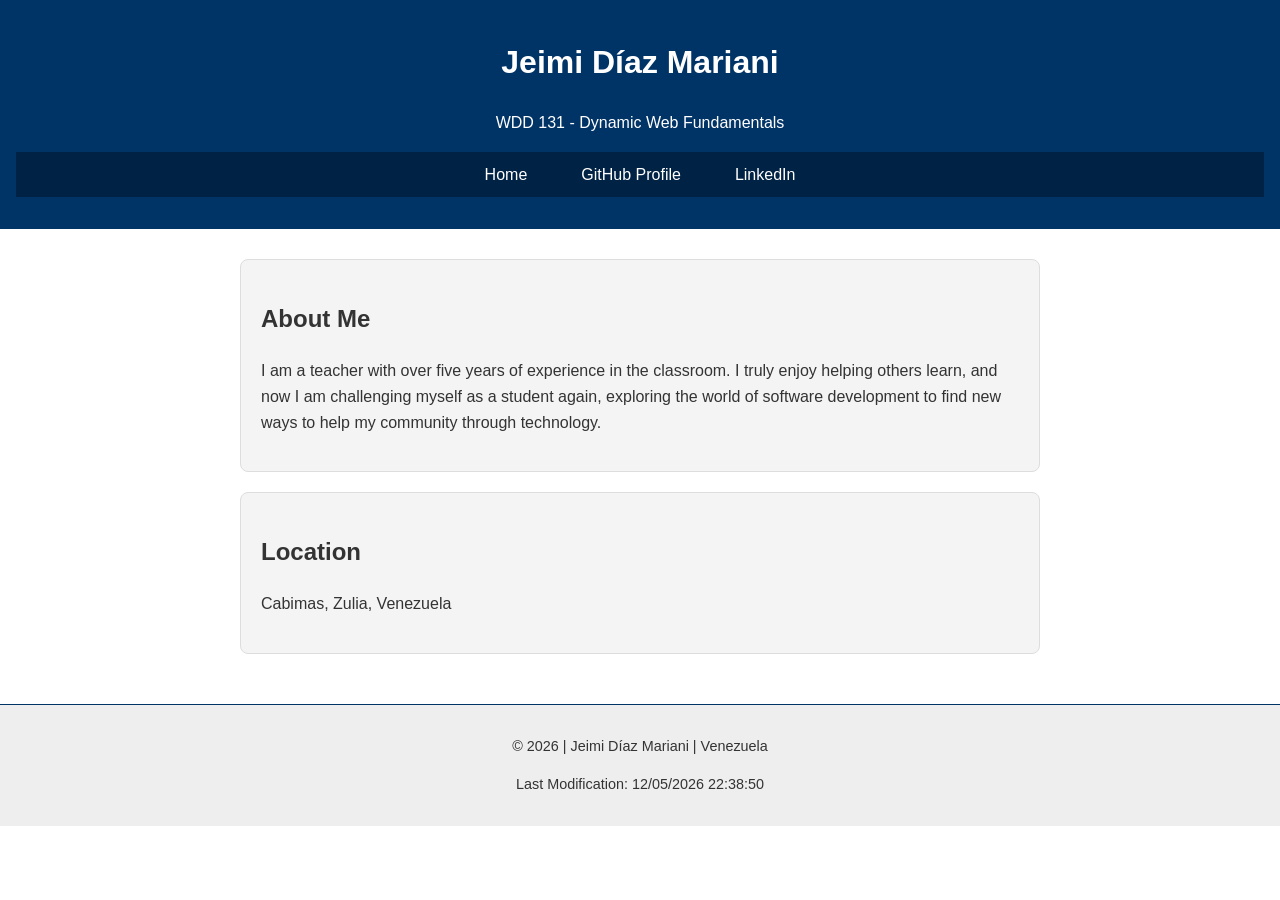
==== index.html @ 8ffb6619 "Initial commit" ====
<!DOCTYPE html>
<html lang="en">
<head>
    <meta charset="UTF-8">
    <meta name="viewport" content="width=device-width, initial-scale=1.0">
    <title>WDD 131 - Dynamic Web Fundamentals - Jeimi Díaz Mariani</title>
    <meta name="description" content="WDD 131: Web Frontend Development - Jeimi Díaz Mariani.">
    <meta name="author" content="Jeimi Díaz Mariani">
    
    <link rel="preconnect" href="https://fonts.googleapis.com">
    <link rel="preconnect" href="https://fonts.gstatic.com" crossorigin>
    <link href="https://fonts.googleapis.com/css2?family=Roboto:wght@400;700&display=swap" rel="stylesheet">
    
    <link rel="stylesheet" href="styles/base.css">
    <script src="scripts/getdates.js" defer></script>
</head>
<body>
    <header>
        <h1>Jeimi Díaz Mariani</h1>
        <span id="course-title">WDD 131 - Dynamic Web Fundamentals</span>
        <nav>
            <ul class="navigation">
                <li><a href="#">Home</a></li>
                <li><a href="https://github.com/" target="_blank">GitHub Profile</a></li>
                <li><a href="https://www.linkedin.com/" target="_blank">LinkedIn</a></li>
            </ul>
        </nav>
    </header>

    <main>
        <section class="card">
            <h2>About Me</h2>
            <p>I am a teacher with over five years of experience in the classroom. I truly enjoy helping others learn, and now I am challenging myself as a student again, exploring the world of software development to find new ways to help my community through technology.</p>
        </section>
        
        <section class="card">
            <h2>Location</h2>
            <p>Cabimas, Zulia, Venezuela</p>
        </section>
    </main>

    <footer>
        <p>&copy; <span id="currentyear"></span> | Jeimi Díaz Mariani | Venezuela</p>
        <p id="lastModified"></p>
    </footer>
</body>
</html>
---- styles/base.css ----
/* Principios de Diseño: Repetición y Alineación */
:root {
    --primary-color: #003366;
    --secondary-color: #f4f4f4;
    --text-color: #333;
    --accent-color: #ffcc00;
}

body {
    font-family: 'Segoe UI', Tahoma, Geneva, Verdana, sans-serif;
    color: var(--text-color);
    margin: 0;
    padding: 0;
    line-height: 1.6;
}

header {
    background-color: var(--primary-color);
    color: white;
    padding: 1rem;
    text-align: center;
}

/* Navegación y Efecto Hover (Criterio 4) */
nav ul {
    list-style: none;
    padding: 0;
    display: flex;
    justify-content: center;
    gap: 1.5rem;
    background-color: #002244;
}

nav a {
    color: white;
    text-decoration: none;
    padding: 10px 15px;
    display: block;
    transition: background-color 0.3s ease;
}

/* El hover usa fondo para no causar "layout shift" (>3px) */
nav a:hover {
    background-color: var(--accent-color);
    color: black;
}

main {
    max-width: 800px;
    margin: 20px auto;
    padding: 10px;
}

.card {
    border: 1px solid #ddd;
    border-radius: 8px;
    padding: 20px;
    margin-bottom: 20px;
    background-color: var(--secondary-color);
}

footer {
    border-top: 1px solid var(--primary-color);
    text-align: center;
    padding: 1rem;
    font-size: 0.9rem;
    background-color: #eee;
}
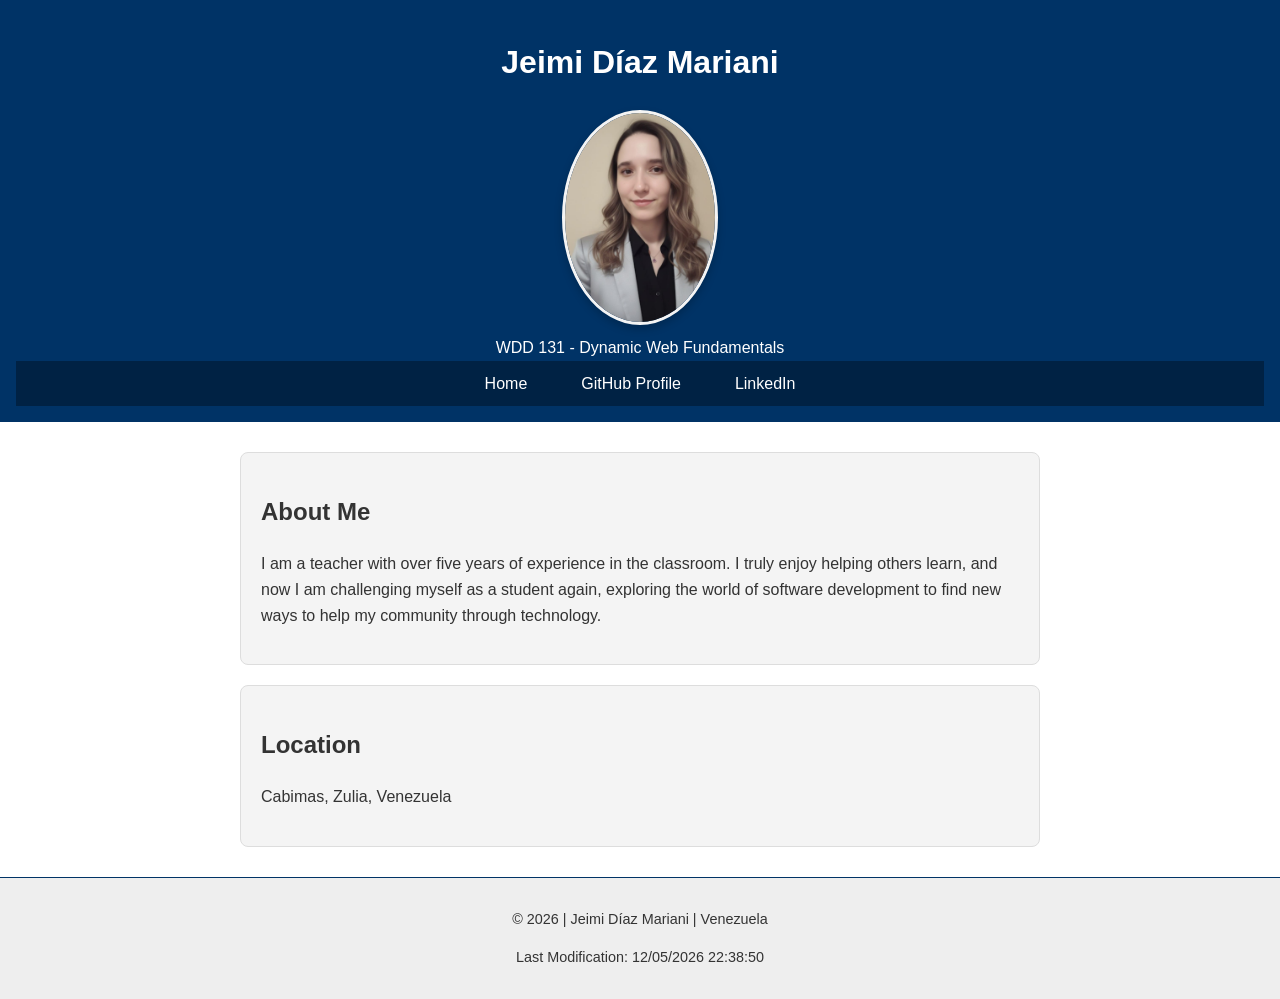
==== commit b8d68c8d: "2" ====
--- a/index.html
+++ b/index.html
@@ -17,6 +17,7 @@
 <body>
     <header>
         <h1>Jeimi Díaz Mariani</h1>
+        <img src="images/profile.jpg" alt="Jeimi Díaz Mariani Profile Picture" class="profile-img">
         <span id="course-title">WDD 131 - Dynamic Web Fundamentals</span>
         <nav>
             <ul class="navigation">
--- a/styles/base.css
+++ b/styles/base.css
@@ -1,4 +1,3 @@
-/* Principios de Diseño: Repetición y Alineación */
 :root {
     --primary-color: #003366;
     --secondary-color: #f4f4f4;
@@ -7,7 +6,7 @@
 }
 
 body {
-    font-family: 'Segoe UI', Tahoma, Geneva, Verdana, sans-serif;
+    font-family: 'Roboto', 'Segoe UI', Tahoma, sans-serif;
     color: var(--text-color);
     margin: 0;
     padding: 0;
@@ -21,10 +20,20 @@
     text-align: center;
 }
 
-/* Navegación y Efecto Hover (Criterio 4) */
+.profile-img {
+    display: block;
+    margin: 10px auto;
+    width: 150px;
+    height: auto;
+    border-radius: 50%;
+    border: 3px solid var(--secondary-color);
+    box-shadow: 0 4px 8px rgba(0,0,0,0.2);
+}
+
 nav ul {
     list-style: none;
     padding: 0;
+    margin: 0;
     display: flex;
     justify-content: center;
     gap: 1.5rem;
@@ -39,13 +48,15 @@
     transition: background-color 0.3s ease;
 }
 
-/* El hover usa fondo para no causar "layout shift" (>3px) */
 nav a:hover {
     background-color: var(--accent-color);
     color: black;
 }
 
 main {
+    display: grid;
+    grid-template-columns: 1fr; 
+    gap: 20px;
     max-width: 800px;
     margin: 20px auto;
     padding: 10px;
@@ -55,7 +66,6 @@
     border: 1px solid #ddd;
     border-radius: 8px;
     padding: 20px;
-    margin-bottom: 20px;
     background-color: var(--secondary-color);
 }
 
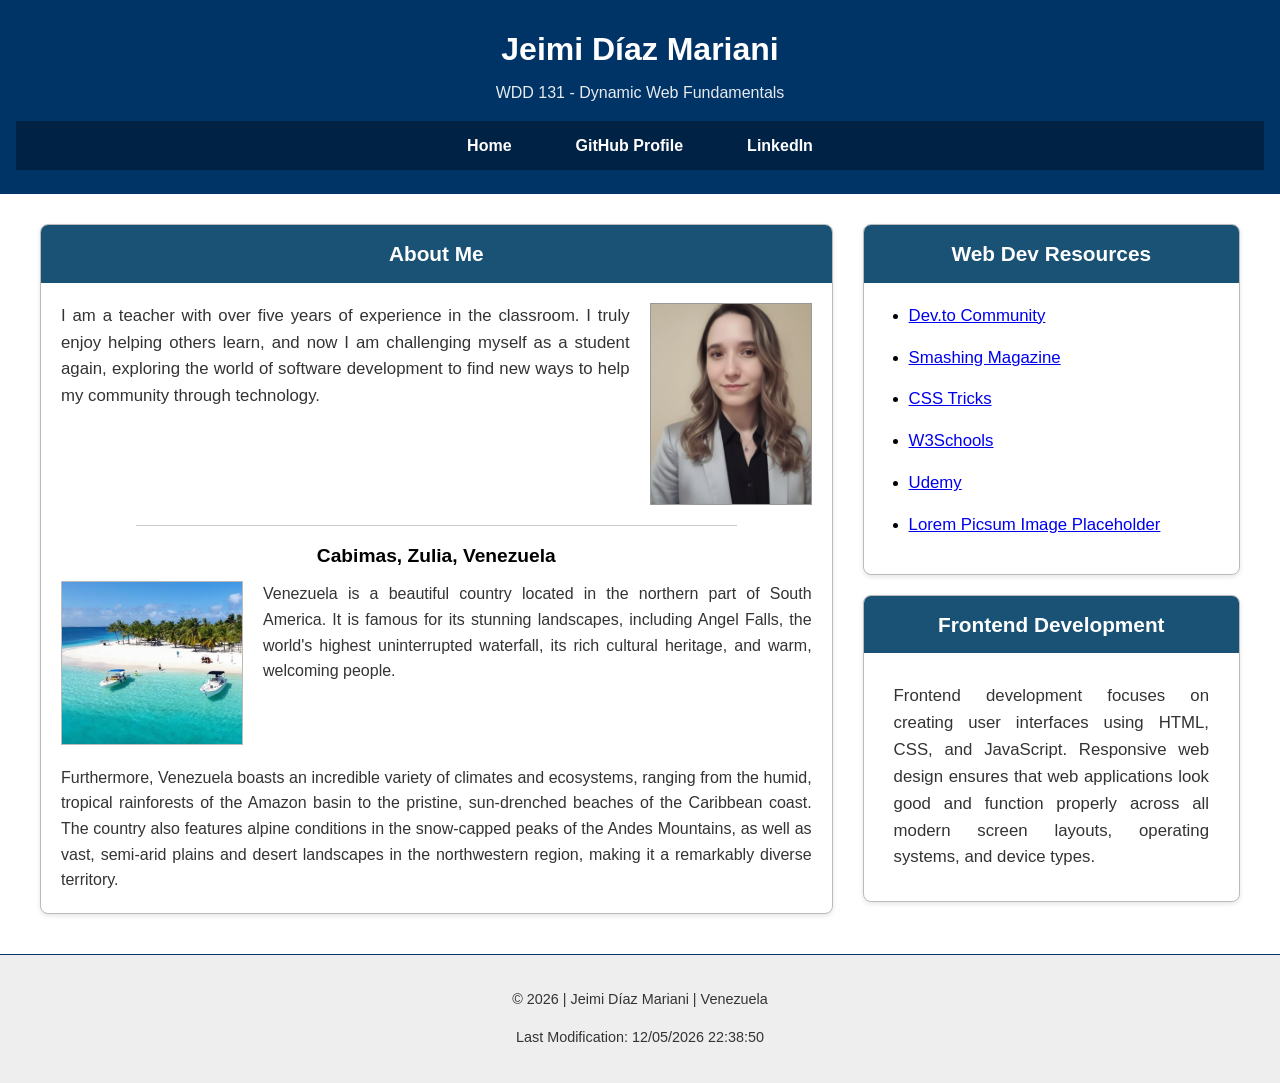
==== commit ec33f870: "5" ====
--- a/index.html
+++ b/index.html
@@ -6,18 +6,15 @@
     <title>WDD 131 - Dynamic Web Fundamentals - Jeimi Díaz Mariani</title>
     <meta name="description" content="WDD 131: Web Frontend Development - Jeimi Díaz Mariani.">
     <meta name="author" content="Jeimi Díaz Mariani">
-    
     <link rel="preconnect" href="https://fonts.googleapis.com">
     <link rel="preconnect" href="https://fonts.gstatic.com" crossorigin>
     <link href="https://fonts.googleapis.com/css2?family=Roboto:wght@400;700&display=swap" rel="stylesheet">
-    
     <link rel="stylesheet" href="styles/base.css">
     <script src="scripts/getdates.js" defer></script>
 </head>
 <body>
     <header>
         <h1>Jeimi Díaz Mariani</h1>
-        <img src="images/profile.jpg" alt="Jeimi Díaz Mariani Profile Picture" class="profile-img">
         <span id="course-title">WDD 131 - Dynamic Web Fundamentals</span>
         <nav>
             <ul class="navigation">
@@ -29,15 +26,43 @@
     </header>
 
     <main>
-        <section class="card">
-            <h2>About Me</h2>
-            <p>I am a teacher with over five years of experience in the classroom. I truly enjoy helping others learn, and now I am challenging myself as a student again, exploring the world of software development to find new ways to help my community through technology.</p>
-        </section>
-        
-        <section class="card">
-            <h2>Location</h2>
-            <p>Cabimas, Zulia, Venezuela</p>
-        </section>
+        <div class="left-column">
+            <section class="card">
+                <h2>About Me</h2>
+                <div class="card-content-profile">
+                    <p>I am a teacher with over five years of experience in the classroom. I truly enjoy helping others learn, and now I am challenging myself as a student again, exploring the world of software development to find new ways to help my community through technology.</p>
+                    <img src="images/profile.jpg" alt="Jeimi Díaz Mariani Profile Picture" class="profile-img">
+                </div>
+                <div class="location-sub-block">
+                    <h3>Cabimas, Zulia, Venezuela</h3>
+                    <div class="location-details">
+                        <img src="images/venezuelanbeach.jpg" alt="Venezuelan beach" class="flag-img">
+                        <p>Venezuela is a beautiful country located in the northern part of South America. It is famous for its stunning landscapes, including Angel Falls, the world's highest uninterrupted waterfall, its rich cultural heritage, and warm, welcoming people.</p>
+                    </div>
+                    <p class="climate-text">Furthermore, Venezuela boasts an incredible variety of climates and ecosystems, ranging from the humid, tropical rainforests of the Amazon basin to the pristine, sun-drenched beaches of the Caribbean coast. The country also features alpine conditions in the snow-capped peaks of the Andes Mountains, as well as vast, semi-arid plains and desert landscapes in the northwestern region, making it a remarkably diverse territory.</p>
+                </div>
+            </section>
+        </div>
+        </div>
+
+        <div class="right-column">
+            <section class="card">
+                <h2>Web Dev Resources</h2>
+                <ul class="web-pages-list">
+                    <li><a href="https://dev.to" target="_blank">Dev.to Community</a></li>
+                    <li><a href="https://www.smashingmagazine.com" target="_blank">Smashing Magazine</a></li>
+                    <li><a href="https://css-tricks.com" target="_blank">CSS Tricks</a></li>
+                    <li><a href="https://www.w3schools.com" target="_blank">W3Schools</a></li>
+                    <li><a href="https://www.udemy.com" target="_blank">Udemy</a></li>
+                    <li><a href="https://picsum.photos" target="_blank">Lorem Picsum Image Placeholder</a></li>
+                </ul>
+            </section>
+
+            <section class="card">
+                <h2>Frontend Development</h2>
+                <p class="education-text">Frontend development focuses on creating user interfaces using HTML, CSS, and JavaScript. Responsive web design ensures that web applications look good and function properly across all modern screen layouts, operating systems, and device types.</p>
+            </section>
+        </div>
     </main>
 
     <footer>
--- a/styles/base.css
+++ b/styles/base.css
@@ -11,23 +11,25 @@
     margin: 0;
     padding: 0;
     line-height: 1.6;
+    background-color: #ffffff;
 }
 
 header {
     background-color: var(--primary-color);
     color: white;
-    padding: 1rem;
-    text-align: center;
-}
-
-.profile-img {
-    display: block;
-    margin: 10px auto;
-    width: 150px;
-    height: auto;
-    border-radius: 50%;
-    border: 3px solid var(--secondary-color);
-    box-shadow: 0 4px 8px rgba(0,0,0,0.2);
+    padding: 1.5rem 1rem;
+    text-align: center;
+}
+
+header h1 {
+    margin: 0 0 5px 0;
+}
+
+#course-title {
+    font-size: 1rem;
+    display: block;
+    margin-bottom: 15px;
+    opacity: 0.9;
 }
 
 nav ul {
@@ -43,8 +45,9 @@
 nav a {
     color: white;
     text-decoration: none;
-    padding: 10px 15px;
-    display: block;
+    padding: 12px 20px;
+    display: block;
+    font-weight: bold;
     transition: background-color 0.3s ease;
 }
 
@@ -55,24 +58,180 @@
 
 main {
     display: grid;
-    grid-template-columns: 1fr; 
-    gap: 20px;
-    max-width: 800px;
-    margin: 20px auto;
-    padding: 10px;
+    grid-template-columns: 1fr;
+    gap: 20px;
+    max-width: 1200px;
+    margin: 30px auto;
+    padding: 0 20px;
+}
+
+.left-column, .right-column {
+    display: flex;
+    flex-direction: column;
+    gap: 20px;
 }
 
 .card {
-    border: 1px solid #ddd;
+    border: 1px solid #bbb;
     border-radius: 8px;
+    background-color: #ffffff;
+    box-shadow: 0 2px 5px rgba(0,0,0,0.1);
+    overflow: hidden;
+}
+
+.card h2 {
+    background-color: #1a5276;
+    color: white;
+    margin: 0;
+    padding: 12px 20px;
+    font-size: 1.3rem;
+    text-align: center;
+}
+
+.card-content-profile {
+    display: flex;
+    flex-direction: column-reverse;
     padding: 20px;
-    background-color: var(--secondary-color);
+    gap: 20px;
+}
+
+.card-content-profile p {
+    margin: 0;
+    font-size: 1.05rem;
+}
+
+.profile-img {
+    display: block;
+    margin: 0 auto;
+    width: 150px;
+    height: 185px;
+    object-fit: cover;
+    border: 1px solid #999;
+}
+
+.location-sub-block {
+    padding: 0 20px 20px 20px;
+}
+
+.location-sub-block h3 {
+    text-align: center;
+    margin: 10px 0;
+    font-size: 1.2rem;
+    color: #000000;
+}
+
+.location-sub-block::before {
+    content: "";
+    display: block;
+    width: 80%;
+    height: 1px;
+    background-color: #ccc;
+    margin: 0 auto 15px auto;
+}
+
+.location-details {
+    display: flex;
+    flex-direction: column;
+    align-items: center;
+    gap: 20px;
+}
+
+.flag-img {
+    width: 160px;
+    height: auto;
+    border: 1px solid #bbb;
+}
+
+.location-details p {
+    text-align: justify;
+    margin: 0;
+    font-size: 1rem;
+}
+
+.climate-text {
+    text-align: justify;
+    margin: 20px 0 0 0;
+    font-size: 1rem;
+    width: 100%;
+}
+
+.web-pages-list {
+    list-style-type: disc;
+    padding: 20px 20px 20px 45px;
+    margin: 0;
+}
+
+.web-pages-list li {
+    margin-bottom: 15px;
+    color: #000000;
+}
+
+.web-pages-list a {
+    color: #0000ee;
+    text-decoration: underline;
+    font-size: 1.05rem;
+}
+
+.education-text {
+    text-align: justify;
+    padding: 30px;
+    margin: 0;
+    font-size: 1.05rem;
 }
 
 footer {
     border-top: 1px solid var(--primary-color);
     text-align: center;
-    padding: 1rem;
+    padding: 1.2rem;
     font-size: 0.9rem;
     background-color: #eee;
+    margin-top: 40px;
+}
+
+@media (min-width: 850px) {
+    main {
+        grid-template-columns: 2.1fr 1fr;
+        gap: 30px;
+        align-items: stretch;
+    }
+
+    .right-column {
+        display: flex;
+        flex-direction: column;
+        height: 100%;
+        justify-content: flex-start;
+    }
+
+    .dynamic-push {
+        margin-top: auto;
+    }
+
+    .card-content-profile {
+        text-align: justify;
+        flex-direction: row;
+        align-items: flex-start;
+    }
+
+    .card-content-profile p {
+        flex: 1;
+    }
+
+    .profile-img {
+        margin: 0;
+        width: 160px;
+        height: 200px;
+    }
+
+    .location-details {
+        flex-direction: row;
+        align-items: flex-start;
+    }
+
+    .flag-img {
+        width: 180px;
+    }
+
+    .location-details p {
+        flex: 1;
+    }
 }
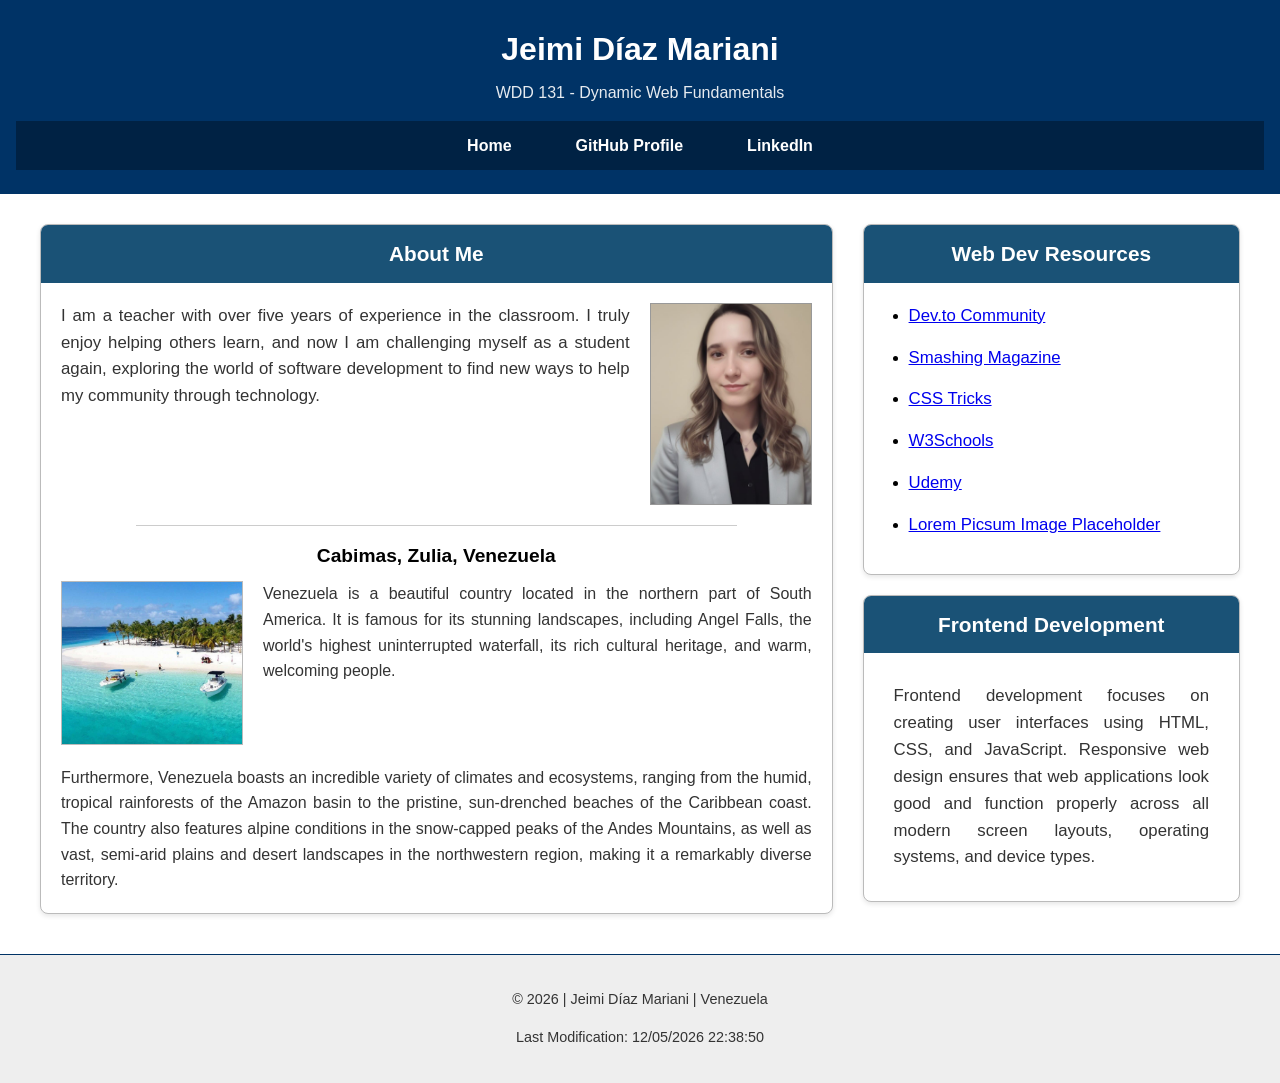
==== commit b7634047: "6" ====
--- a/index.html
+++ b/index.html
@@ -43,7 +43,6 @@
                 </div>
             </section>
         </div>
-        </div>
 
         <div class="right-column">
             <section class="card">
